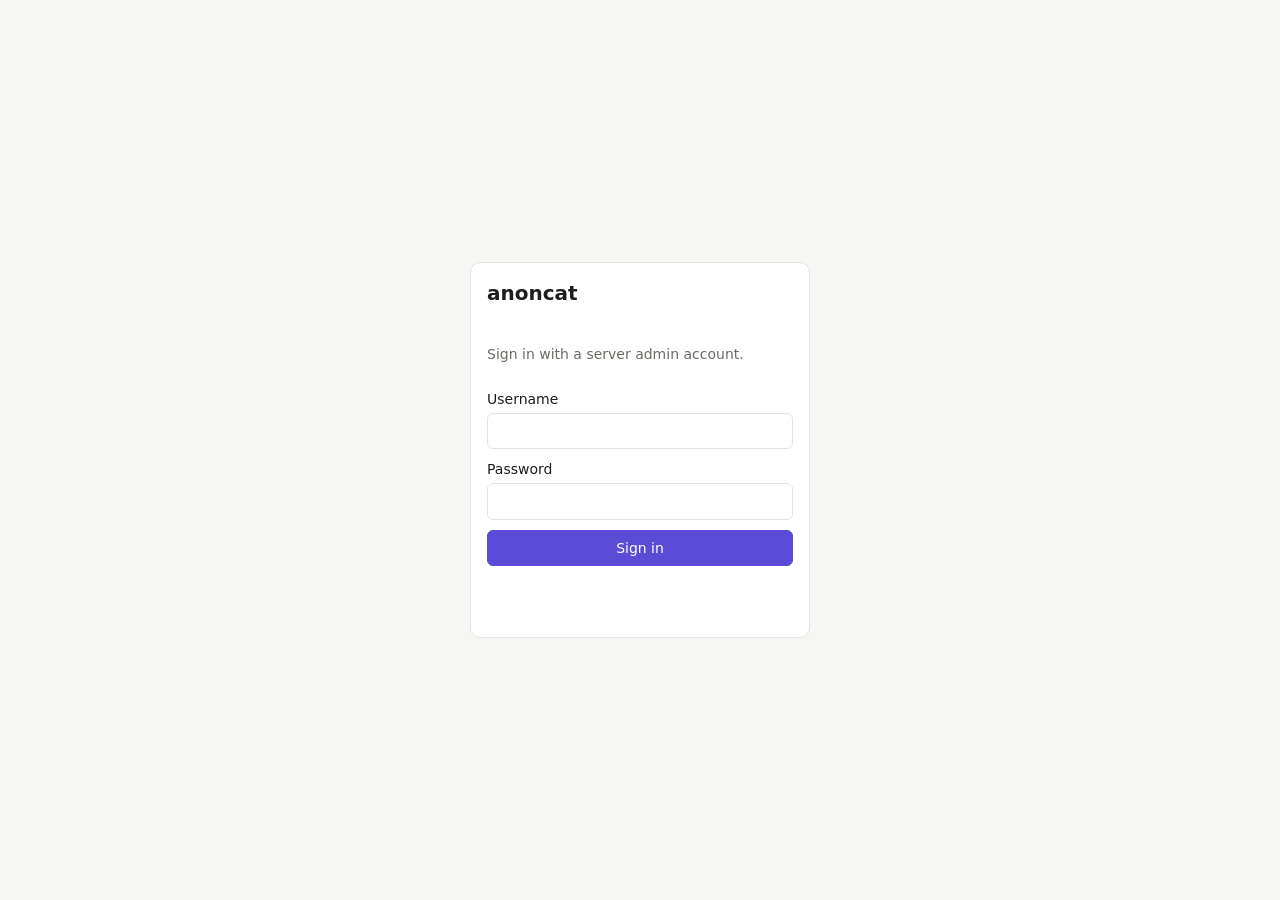
==== src/router/panel/index.html @ 285bd4f2 "admin: no bot, no admin room; strip upload metadata; hide version Admin rights are a flag on the acc" ====
<!doctype html>
<html lang="en">
<head>
<meta charset="utf-8">
<meta name="viewport" content="width=device-width, initial-scale=1">
<meta name="referrer" content="no-referrer">
<title>anoncat admin</title>
<link rel="stylesheet" href="panel.css">
<script src="panel.js" defer></script>
</head>
<body>
<div id="login" class="login" hidden>
	<form id="login-form" class="card login-card">
		<h1>anoncat</h1>
		<p class="muted">Sign in with a server admin account.</p>
		<label>Username <input name="user" autocomplete="username" required></label>
		<label>Password <input name="password" type="password" autocomplete="current-password" required></label>
		<button type="submit">Sign in</button>
		<p id="login-error" class="error" role="alert"></p>
	</form>
</div>

<div id="app" class="app" hidden>
	<nav class="side">
		<div class="brand">anoncat <span id="server-name" class="muted"></span></div>
		<a href="#/dashboard" data-page="dashboard">Dashboard</a>
		<a href="#/users" data-page="users">Users</a>
		<a href="#/tokens" data-page="tokens">Invites</a>
		<a href="#/rooms" data-page="rooms">Rooms</a>
		<a href="#/media" data-page="media">Media</a>
		<a href="#/federation" data-page="federation">Federation</a>
		<a href="#/notices" data-page="notices">Notices</a>
		<a href="#/console" data-page="console">Console</a>
		<div class="grow"></div>
		<div class="muted small" id="whoami"></div>
		<button id="logout" class="ghost">Sign out</button>
	</nav>
	<main id="main"></main>
</div>

<div id="toast" class="toast" role="status" hidden></div>
<dialog id="dialog"><form method="dialog" id="dialog-body"></form></dialog>
</body>
</html>
---- src/router/panel/panel.css ----
:root {
	--bg: #f6f6f4;
	--card: #ffffff;
	--text: #1d1d1b;
	--muted: #6b6b66;
	--line: #e3e3de;
	--accent: #5b4bd6;
	--accent-text: #ffffff;
	--danger: #c0392b;
	--warn: #b7791f;
	--ok: #2f855a;
	color-scheme: light;
}

@media (prefers-color-scheme: dark) {
	:root {
		--bg: #141413;
		--card: #1e1e1c;
		--text: #ececea;
		--muted: #9a9a94;
		--line: #2f2f2c;
		--accent: #8b7cf6;
		--accent-text: #141413;
		--danger: #f07167;
		--warn: #f6c453;
		--ok: #68d391;
		color-scheme: dark;
	}
}

* { box-sizing: border-box; }

body {
	margin: 0;
	background: var(--bg);
	color: var(--text);
	font: 14px/1.45 system-ui, -apple-system, "Segoe UI", sans-serif;
}

[hidden] { display: none !important; }

h1 { font-size: 20px; margin: 0 0 12px; }
h2 { font-size: 16px; margin: 24px 0 8px; }
.muted { color: var(--muted); }
.small { font-size: 12px; }
.error { color: var(--danger); min-height: 1.2em; }
.grow { flex: 1; }

.app { display: flex; min-height: 100vh; }

.side {
	display: flex;
	flex-direction: column;
	gap: 2px;
	width: 200px;
	padding: 16px 10px;
	border-right: 1px solid var(--line);
	background: var(--card);
	position: sticky;
	top: 0;
	height: 100vh;
}

.brand { font-weight: 700; padding: 4px 10px 14px; }
.brand .muted { display: block; font-weight: 400; font-size: 12px; overflow-wrap: anywhere; }

.side a {
	color: var(--text);
	text-decoration: none;
	padding: 7px 10px;
	border-radius: 6px;
}

.side a:hover { background: var(--bg); }
.side a.active { background: var(--accent); color: var(--accent-text); }
.side .small { padding: 6px 10px; overflow-wrap: anywhere; }

main { flex: 1; padding: 24px 28px; min-width: 0; }

.card {
	background: var(--card);
	border: 1px solid var(--line);
	border-radius: 10px;
	padding: 16px;
}

.grid { display: grid; grid-template-columns: repeat(auto-fill, minmax(200px, 1fr)); gap: 12px; }
.stat .label { color: var(--muted); font-size: 12px; }
.stat .value { font-size: 22px; font-weight: 600; margin-top: 2px; }
.stat .sub { color: var(--muted); font-size: 12px; }

.meter { height: 6px; background: var(--line); border-radius: 3px; margin-top: 8px; overflow: hidden; }
.meter > div { height: 100%; background: var(--accent); }
.meter.warn > div { background: var(--warn); }
.meter.bad > div { background: var(--danger); }

.toolbar { display: flex; gap: 8px; align-items: center; margin: 0 0 12px; flex-wrap: wrap; }

input, select, textarea {
	font: inherit;
	color: inherit;
	background: var(--card);
	border: 1px solid var(--line);
	border-radius: 6px;
	padding: 7px 9px;
}

textarea { width: 100%; min-height: 70px; font-family: ui-monospace, monospace; }

button {
	font: inherit;
	border: 1px solid var(--accent);
	background: var(--accent);
	color: var(--accent-text);
	border-radius: 6px;
	padding: 7px 12px;
	cursor: pointer;
}

button.ghost { background: transparent; color: var(--text); border-color: var(--line); }
button.danger { background: var(--danger); border-color: var(--danger); color: #fff; }
button.small { padding: 3px 8px; font-size: 12px; }
button:disabled { opacity: 0.5; cursor: default; }

table { width: 100%; border-collapse: collapse; background: var(--card); border: 1px solid var(--line); border-radius: 10px; overflow: hidden; }
th, td { text-align: left; padding: 8px 10px; border-bottom: 1px solid var(--line); vertical-align: top; }
th { font-size: 12px; color: var(--muted); font-weight: 600; }
tr:last-child td { border-bottom: 0; }
td.actions { white-space: nowrap; text-align: right; }
td.actions button { margin-left: 4px; }
.mono { font-family: ui-monospace, monospace; font-size: 12px; overflow-wrap: anywhere; }

.tag { display: inline-block; font-size: 11px; padding: 1px 6px; border-radius: 10px; border: 1px solid var(--line); color: var(--muted); margin-right: 4px; }
.tag.bad { color: var(--danger); border-color: var(--danger); }
.tag.warn { color: var(--warn); border-color: var(--warn); }
.tag.ok { color: var(--ok); border-color: var(--ok); }

pre.output {
	background: var(--card);
	border: 1px solid var(--line);
	border-radius: 8px;
	padding: 12px;
	white-space: pre-wrap;
	overflow-wrap: anywhere;
	max-height: 60vh;
	overflow: auto;
	font-size: 12px;
}

.login { min-height: 100vh; display: grid; place-items: center; padding: 16px; }
.login-card { width: 100%; max-width: 340px; display: flex; flex-direction: column; gap: 10px; }
.login-card label { display: flex; flex-direction: column; gap: 4px; }

.media-grid { display: grid; grid-template-columns: repeat(auto-fill, minmax(160px, 1fr)); gap: 10px; }
.media-item { background: var(--card); border: 1px solid var(--line); border-radius: 8px; padding: 8px; display: flex; flex-direction: column; gap: 6px; }
.media-thumb { height: 120px; display: grid; place-items: center; background: var(--bg); border-radius: 6px; overflow: hidden; cursor: pointer; }
.media-thumb img { max-width: 100%; max-height: 120px; filter: blur(18px); transition: filter 0.2s; }
.media-thumb.revealed img { filter: none; }

.notices { display: flex; flex-direction: column; gap: 8px; }
.notice { padding: 10px 14px; }
.notice.loud { border-color: var(--warn); }
.notice-body { margin: 4px 0 0; white-space: pre-wrap; overflow-wrap: anywhere; font: inherit; }

.toast {
	position: fixed;
	right: 16px;
	bottom: 16px;
	background: var(--text);
	color: var(--bg);
	padding: 10px 14px;
	border-radius: 8px;
	max-width: 420px;
}

dialog { border: 1px solid var(--line); border-radius: 10px; background: var(--card); color: var(--text); max-width: 520px; width: calc(100% - 32px); }
dialog form { display: flex; flex-direction: column; gap: 10px; }
dialog label { display: flex; flex-direction: column; gap: 4px; }
dialog .buttons { display: flex; gap: 8px; justify-content: flex-end; }
dialog::backdrop { background: rgba(0, 0, 0, 0.4); }

@media (max-width: 760px) {
	.app { flex-direction: column; }
	.side { width: auto; height: auto; position: static; flex-direction: row; flex-wrap: wrap; border-right: 0; border-bottom: 1px solid var(--line); }
	.side .grow, .side .small { display: none; }
	main { padding: 16px; }
	table { display: block; overflow-x: auto; }
}
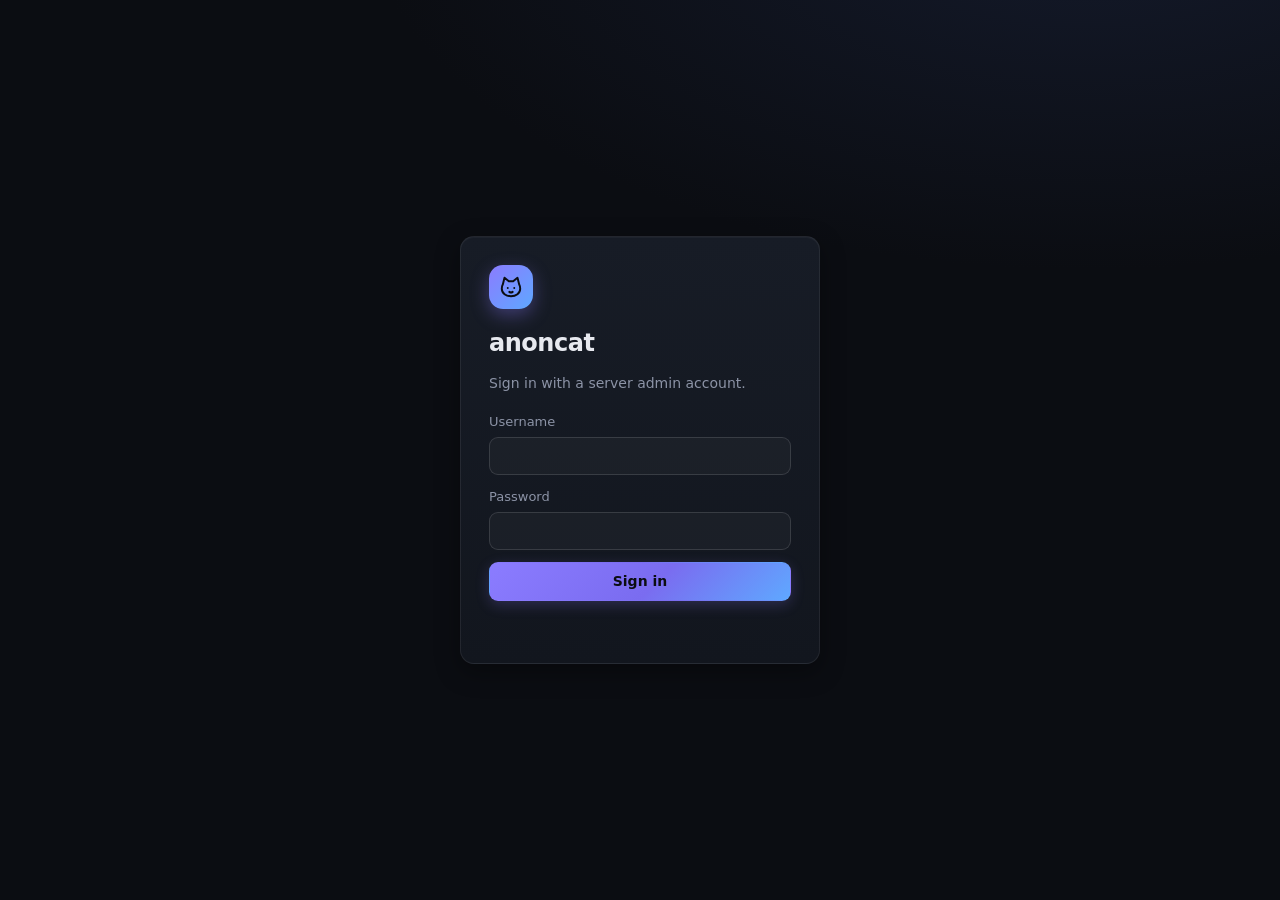
==== commit fcfbdd76: "Panel: dark redesign, quick previews, video frames and playback Previews were full-size downloads, u" ====
--- a/src/router/panel/index.html
+++ b/src/router/panel/index.html
@@ -1,9 +1,11 @@
 <!doctype html>
-<html lang="en">
+<html lang="en" data-theme="dark">
 <head>
 <meta charset="utf-8">
 <meta name="viewport" content="width=device-width, initial-scale=1">
 <meta name="referrer" content="no-referrer">
+<meta name="color-scheme" content="dark">
+<meta name="theme-color" content="#0b0d12">
 <title>anoncat admin</title>
 <link rel="stylesheet" href="panel.css">
 <script src="panel.js" defer></script>
@@ -11,6 +13,7 @@
 <body>
 <div id="login" class="login" hidden>
 	<form id="login-form" class="card login-card">
+		<div class="login-logo" aria-hidden="true"><svg viewBox="0 0 24 24"><path d="M4.5 9.5 6 3.5l4 3.2h4l4-3.2 1.5 6c.7 1.3 1 2.6 1 4 0 4.4-4 7-8.5 7S3.5 17.9 3.5 13.5c0-1.4.3-2.7 1-4z"/><path d="M9 13h.01M15 13h.01M10.5 16.5c.9.7 2.1.7 3 0"/></svg></div>
 		<h1>anoncat</h1>
 		<p class="muted">Sign in with a server admin account.</p>
 		<label>Username <input name="user" autocomplete="username" required></label>
@@ -22,18 +25,37 @@
 
 <div id="app" class="app" hidden>
 	<nav class="side">
-		<div class="brand">anoncat <span id="server-name" class="muted"></span></div>
-		<a href="#/dashboard" data-page="dashboard">Dashboard</a>
-		<a href="#/users" data-page="users">Users</a>
-		<a href="#/tokens" data-page="tokens">Invites</a>
-		<a href="#/rooms" data-page="rooms">Rooms</a>
-		<a href="#/media" data-page="media">Media</a>
-		<a href="#/federation" data-page="federation">Federation</a>
-		<a href="#/notices" data-page="notices">Notices</a>
-		<a href="#/console" data-page="console">Console</a>
-		<div class="grow"></div>
-		<div class="muted small" id="whoami"></div>
-		<button id="logout" class="ghost">Sign out</button>
+		<div class="brand"><span class="logo" aria-hidden="true"><svg viewBox="0 0 24 24"><path d="M4.5 9.5 6 3.5l4 3.2h4l4-3.2 1.5 6c.7 1.3 1 2.6 1 4 0 4.4-4 7-8.5 7S3.5 17.9 3.5 13.5c0-1.4.3-2.7 1-4z"/><path d="M9 13h.01M15 13h.01M10.5 16.5c.9.7 2.1.7 3 0"/></svg></span><span class="brand-text">anoncat<span id="server-name" class="muted"></span></span></div>
+		<form id="lookup-form" class="side-lookup" role="search">
+			<svg class="icon" viewBox="0 0 24 24" aria-hidden="true"><circle cx="11" cy="11" r="6.5"/><path d="m20 20-4.2-4.2"/></svg>
+			<input id="lookup-input" placeholder="Paste a link or ID…" aria-label="Look up a pasted link or ID" spellcheck="false">
+		</form>
+		<div class="nav-scroll">
+			<a href="#/dashboard" data-page="dashboard"><svg class="icon" viewBox="0 0 24 24" aria-hidden="true"><rect x="3" y="3" width="7" height="7" rx="1.5"/><rect x="14" y="3" width="7" height="7" rx="1.5"/><rect x="3" y="14" width="7" height="7" rx="1.5"/><rect x="14" y="14" width="7" height="7" rx="1.5"/></svg>Dashboard</a>
+			<a href="#/lookup" data-page="lookup"><svg class="icon" viewBox="0 0 24 24" aria-hidden="true"><circle cx="11" cy="11" r="6.5"/><path d="m20 20-4.2-4.2"/></svg>Look up</a>
+			<div class="nav-group">People and rooms</div>
+			<a href="#/users" data-page="users"><svg class="icon" viewBox="0 0 24 24" aria-hidden="true"><circle cx="9" cy="8" r="3.5"/><path d="M2.5 20c.8-3.6 3.4-5.5 6.5-5.5s5.7 1.9 6.5 5.5"/><path d="M16 4.6a3.5 3.5 0 0 1 0 6.8M18.5 14.8c1.6.8 2.6 2.6 3 5.2"/></svg>Users</a>
+			<a href="#/tokens" data-page="tokens"><svg class="icon" viewBox="0 0 24 24" aria-hidden="true"><rect x="3" y="5" width="18" height="14" rx="2"/><path d="m3.5 6.5 8.5 6.5 8.5-6.5"/></svg>Invites</a>
+			<a href="#/rooms" data-page="rooms"><svg class="icon" viewBox="0 0 24 24" aria-hidden="true"><path d="M5 9h15M4 15h15M10 3 8 21M16 3l-2 18"/></svg>Rooms</a>
+			<a href="#/media" data-page="media"><svg class="icon" viewBox="0 0 24 24" aria-hidden="true"><rect x="3" y="4" width="18" height="16" rx="2"/><circle cx="9" cy="10" r="1.8"/><path d="m4 18 5-5 4 4 3-3 4 4"/></svg>Media</a>
+			<a href="#/federation" data-page="federation"><svg class="icon" viewBox="0 0 24 24" aria-hidden="true"><circle cx="12" cy="12" r="9"/><path d="M3 12h18M12 3c2.5 2.6 3.8 5.6 3.8 9s-1.3 6.4-3.8 9c-2.5-2.6-3.8-5.6-3.8-9S9.5 5.6 12 3z"/></svg>Federation</a>
+			<div class="nav-group">Moderation</div>
+			<a href="#/reports" data-page="reports"><svg class="icon" viewBox="0 0 24 24" aria-hidden="true"><path d="M5 21V4M5 4h11l-2 4 2 4H5"/></svg>Reports</a>
+			<a href="#/blocklist" data-page="blocklist"><svg class="icon" viewBox="0 0 24 24" aria-hidden="true"><circle cx="12" cy="12" r="9"/><path d="m5.7 5.7 12.6 12.6"/></svg>Blocklist</a>
+			<a href="#/notices" data-page="notices"><svg class="icon" viewBox="0 0 24 24" aria-hidden="true"><path d="M6 16V11a6 6 0 0 1 12 0v5l1.5 2h-15z"/><path d="M10 20.5a2.2 2.2 0 0 0 4 0"/></svg>Notices</a>
+			<a href="#/assistant" data-page="assistant"><svg class="icon" viewBox="0 0 24 24" aria-hidden="true"><path d="M12 3.5 13.8 9l5.7 1.8-5.7 1.8L12 18.5l-1.8-5.9L4.5 10.8 10.2 9z"/><path d="M19 3v3M17.5 4.5h3"/></svg>Assistant</a>
+			<div class="nav-group">Server</div>
+			<a href="#/plugins" data-page="plugins"><svg class="icon" viewBox="0 0 24 24" aria-hidden="true"><path d="M9 3v5M15 3v5M6.5 8h11v3.5a5.5 5.5 0 0 1-11 0zM12 17v4"/></svg>Plugins</a>
+			<a href="#/cleanup" data-page="cleanup"><svg class="icon" viewBox="0 0 24 24" aria-hidden="true"><path d="M4 7h16M9.5 7V4.5h5V7M6.5 7l1 13h9l1-13M10 11v6M14 11v6"/></svg>Cleanup</a>
+			<a href="#/backups" data-page="backups"><svg class="icon" viewBox="0 0 24 24" aria-hidden="true"><rect x="3" y="4" width="18" height="5" rx="1.5"/><path d="M5 9v10a1 1 0 0 0 1 1h12a1 1 0 0 0 1-1V9M10 13h4"/></svg>Backups</a>
+			<a href="#/logs" data-page="logs"><svg class="icon" viewBox="0 0 24 24" aria-hidden="true"><path d="M8 6h13M8 12h13M8 18h13M3.5 6h.01M3.5 12h.01M3.5 18h.01"/></svg>Logs</a>
+			<a href="#/settings" data-page="settings"><svg class="icon" viewBox="0 0 24 24" aria-hidden="true"><path d="M4 6h9M17 6h3M4 12h3M11 12h9M4 18h11M19 18h1"/><circle cx="15" cy="6" r="2"/><circle cx="9" cy="12" r="2"/><circle cx="17" cy="18" r="2"/></svg>Settings</a>
+			<a href="#/console" data-page="console"><svg class="icon" viewBox="0 0 24 24" aria-hidden="true"><rect x="3" y="4" width="18" height="16" rx="2"/><path d="m7 9 3 3-3 3M12.5 15H17"/></svg>Console</a>
+		</div>
+		<div class="side-foot">
+			<div class="muted small" id="whoami"></div>
+			<button id="logout" class="ghost small">Sign out</button>
+		</div>
 	</nav>
 	<main id="main"></main>
 </div>
--- a/src/router/panel/panel.css
+++ b/src/router/panel/panel.css
@@ -1,188 +1,441 @@
+/* anoncat admin panel: one dark theme. */
+
 :root {
-	--bg: #f6f6f4;
-	--card: #ffffff;
-	--text: #1d1d1b;
-	--muted: #6b6b66;
-	--line: #e3e3de;
-	--accent: #5b4bd6;
-	--accent-text: #ffffff;
-	--danger: #c0392b;
-	--warn: #b7791f;
-	--ok: #2f855a;
-	color-scheme: light;
-}
-
-@media (prefers-color-scheme: dark) {
-	:root {
-		--bg: #141413;
-		--card: #1e1e1c;
-		--text: #ececea;
-		--muted: #9a9a94;
-		--line: #2f2f2c;
-		--accent: #8b7cf6;
-		--accent-text: #141413;
-		--danger: #f07167;
-		--warn: #f6c453;
-		--ok: #68d391;
-		color-scheme: dark;
-	}
+	--bg: #0b0d12;
+	--bg-glow: #141a2b;
+	--side: #0e1117;
+	--card: #12161e;
+	--card-2: #171c26;
+	--raised: #1c2230;
+	--text: #e7e9ef;
+	--muted: #8c93a6;
+	--faint: #5d6476;
+	--line: rgba(255, 255, 255, 0.07);
+	--line-strong: rgba(255, 255, 255, 0.13);
+	--accent: #8b7cff;
+	--accent-2: #5fa8ff;
+	--accent-soft: rgba(139, 124, 255, 0.14);
+	--accent-text: #0b0d12;
+	--danger: #ff6b6b;
+	--danger-soft: rgba(255, 107, 107, 0.13);
+	--warn: #f5c451;
+	--warn-soft: rgba(245, 196, 81, 0.13);
+	--ok: #4fd69c;
+	--ok-soft: rgba(79, 214, 156, 0.13);
+	--radius: 14px;
+	--radius-sm: 9px;
+	--shadow: 0 1px 0 rgba(255, 255, 255, 0.03) inset, 0 8px 24px rgba(0, 0, 0, 0.35);
+	--focus: 0 0 0 3px rgba(139, 124, 255, 0.35);
+	color-scheme: dark;
 }
 
 * { box-sizing: border-box; }
+
+html { background: var(--bg); }
 
 body {
 	margin: 0;
-	background: var(--bg);
+	background:
+		radial-gradient(1200px 600px at 85% -10%, var(--bg-glow), transparent 60%),
+		var(--bg);
+	background-attachment: fixed;
 	color: var(--text);
-	font: 14px/1.45 system-ui, -apple-system, "Segoe UI", sans-serif;
+	font: 14px/1.5 Inter, ui-sans-serif, system-ui, -apple-system, "Segoe UI", Roboto, sans-serif;
+	-webkit-font-smoothing: antialiased;
 }
 
 [hidden] { display: none !important; }
 
-h1 { font-size: 20px; margin: 0 0 12px; }
-h2 { font-size: 16px; margin: 24px 0 8px; }
+::selection { background: rgba(139, 124, 255, 0.35); }
+
+a { color: var(--accent); text-decoration: none; }
+a:hover { text-decoration: underline; }
+
+h1 { font-size: 24px; font-weight: 650; letter-spacing: -0.02em; margin: 0 0 16px; }
+h2 { font-size: 15px; font-weight: 600; letter-spacing: -0.01em; margin: 28px 0 10px; }
 .muted { color: var(--muted); }
 .small { font-size: 12px; }
 .error { color: var(--danger); min-height: 1.2em; }
 .grow { flex: 1; }
+.block { display: block; }
+.break { overflow-wrap: anywhere; }
+.mono { font-family: ui-monospace, "JetBrains Mono", "SF Mono", Menlo, monospace; font-size: 12px; overflow-wrap: anywhere; }
+
+/* Scrollbars that don't shout. */
+* { scrollbar-width: thin; scrollbar-color: rgba(255, 255, 255, 0.14) transparent; }
+::-webkit-scrollbar { width: 10px; height: 10px; }
+::-webkit-scrollbar-thumb { background: rgba(255, 255, 255, 0.12); border-radius: 10px; border: 2px solid transparent; background-clip: padding-box; }
+
+/* --- layout ---------------------------------------------------------------- */
 
 .app { display: flex; min-height: 100vh; }
 
 .side {
 	display: flex;
 	flex-direction: column;
-	gap: 2px;
-	width: 200px;
-	padding: 16px 10px;
+	gap: 10px;
+	width: 236px;
+	flex-shrink: 0;
+	padding: 18px 12px 14px;
+	background: var(--side);
 	border-right: 1px solid var(--line);
-	background: var(--card);
 	position: sticky;
 	top: 0;
 	height: 100vh;
 }
 
-.brand { font-weight: 700; padding: 4px 10px 14px; }
-.brand .muted { display: block; font-weight: 400; font-size: 12px; overflow-wrap: anywhere; }
+.brand { display: flex; align-items: center; gap: 10px; padding: 2px 8px 6px; font-weight: 700; font-size: 15px; letter-spacing: -0.01em; }
+.brand-text { display: flex; flex-direction: column; min-width: 0; }
+.brand .muted { font-weight: 450; font-size: 11.5px; overflow-wrap: anywhere; }
+.logo, .login-logo {
+	display: grid;
+	place-items: center;
+	width: 32px;
+	height: 32px;
+	border-radius: 10px;
+	background: linear-gradient(135deg, var(--accent), var(--accent-2));
+	box-shadow: 0 6px 18px rgba(139, 124, 255, 0.35);
+	flex-shrink: 0;
+}
+.logo svg, .login-logo svg { width: 20px; height: 20px; fill: none; stroke: #0b0d12; stroke-width: 1.8; stroke-linecap: round; stroke-linejoin: round; }
+
+.nav-scroll { display: flex; flex-direction: column; gap: 1px; overflow-y: auto; flex: 1; margin: 0 -4px; padding: 0 4px; }
+.nav-group { font-size: 10.5px; font-weight: 600; text-transform: uppercase; letter-spacing: 0.08em; color: var(--faint); padding: 14px 10px 6px; }
 
 .side a {
-	color: var(--text);
+	display: flex;
+	align-items: center;
+	gap: 10px;
+	color: var(--muted);
 	text-decoration: none;
 	padding: 7px 10px;
-	border-radius: 6px;
-}
-
-.side a:hover { background: var(--bg); }
-.side a.active { background: var(--accent); color: var(--accent-text); }
-.side .small { padding: 6px 10px; overflow-wrap: anywhere; }
-
-main { flex: 1; padding: 24px 28px; min-width: 0; }
+	border-radius: var(--radius-sm);
+	font-weight: 500;
+	transition: background 0.15s, color 0.15s;
+}
+.side a:hover { background: rgba(255, 255, 255, 0.04); color: var(--text); text-decoration: none; }
+.side a.active { background: var(--accent-soft); color: var(--text); box-shadow: inset 2px 0 0 var(--accent); }
+.side a.active .icon { color: var(--accent); }
+.icon { width: 17px; height: 17px; flex-shrink: 0; fill: none; stroke: currentColor; stroke-width: 1.7; stroke-linecap: round; stroke-linejoin: round; }
+
+.side-lookup { position: relative; margin: 0; }
+.side-lookup .icon { position: absolute; left: 10px; top: 50%; transform: translateY(-50%); color: var(--faint); width: 15px; height: 15px; pointer-events: none; }
+.side-lookup input { width: 100%; padding-left: 32px; font-size: 13px; background: var(--card); }
+
+.side-foot { display: flex; align-items: center; gap: 8px; padding: 10px 8px 0; border-top: 1px solid var(--line); }
+.side-foot .small { flex: 1; min-width: 0; overflow: hidden; text-overflow: ellipsis; white-space: nowrap; }
+
+main { flex: 1; padding: 32px 40px 48px; min-width: 0; max-width: 1280px; }
+
+/* --- surfaces ---------------------------------------------------------------- */
 
 .card {
-	background: var(--card);
+	background: linear-gradient(180deg, var(--card-2), var(--card));
 	border: 1px solid var(--line);
-	border-radius: 10px;
-	padding: 16px;
-}
-
-.grid { display: grid; grid-template-columns: repeat(auto-fill, minmax(200px, 1fr)); gap: 12px; }
-.stat .label { color: var(--muted); font-size: 12px; }
-.stat .value { font-size: 22px; font-weight: 600; margin-top: 2px; }
+	border-radius: var(--radius);
+	padding: 18px;
+	box-shadow: var(--shadow);
+}
+
+.grid { display: grid; grid-template-columns: repeat(auto-fill, minmax(220px, 1fr)); gap: 14px; }
+.stat .label { color: var(--muted); font-size: 12px; font-weight: 500; }
+.stat .value { font-size: 28px; font-weight: 650; letter-spacing: -0.02em; margin-top: 4px; }
 .stat .sub { color: var(--muted); font-size: 12px; }
 
-.meter { height: 6px; background: var(--line); border-radius: 3px; margin-top: 8px; overflow: hidden; }
-.meter > div { height: 100%; background: var(--accent); }
+.meter { height: 6px; background: rgba(255, 255, 255, 0.06); border-radius: 6px; margin-top: 12px; overflow: hidden; }
+.meter > div { height: 100%; background: linear-gradient(90deg, var(--accent), var(--accent-2)); border-radius: 6px; }
 .meter.warn > div { background: var(--warn); }
 .meter.bad > div { background: var(--danger); }
 
-.toolbar { display: flex; gap: 8px; align-items: center; margin: 0 0 12px; flex-wrap: wrap; }
+.toolbar { display: flex; gap: 8px; align-items: center; margin: 0 0 14px; flex-wrap: wrap; }
+
+/* --- controls ---------------------------------------------------------------- */
 
 input, select, textarea {
 	font: inherit;
 	color: inherit;
+	background: rgba(255, 255, 255, 0.03);
+	border: 1px solid var(--line-strong);
+	border-radius: var(--radius-sm);
+	padding: 8px 11px;
+	transition: border-color 0.15s, box-shadow 0.15s, background 0.15s;
+}
+input::placeholder, textarea::placeholder { color: var(--faint); }
+input:focus, select:focus, textarea:focus { outline: none; border-color: var(--accent); box-shadow: var(--focus); background: rgba(255, 255, 255, 0.05); }
+input[type="checkbox"], input[type="radio"] { accent-color: var(--accent); width: 16px; height: 16px; padding: 0; }
+select option { background: var(--card); }
+
+textarea { width: 100%; min-height: 70px; font-family: ui-monospace, "JetBrains Mono", Menlo, monospace; font-size: 13px; }
+textarea.rules { min-height: 140px; font-family: inherit; font-size: 14px; }
+select { max-width: 100%; }
+
+button {
+	font: inherit;
+	font-weight: 550;
+	border: 1px solid transparent;
+	background: linear-gradient(135deg, var(--accent), #7a6cf0 55%, var(--accent-2));
+	color: var(--accent-text);
+	border-radius: var(--radius-sm);
+	padding: 8px 14px;
+	cursor: pointer;
+	transition: filter 0.15s, background 0.15s, border-color 0.15s, transform 0.05s;
+	box-shadow: 0 4px 14px rgba(139, 124, 255, 0.22);
+}
+button:hover { filter: brightness(1.08); }
+button:active { transform: translateY(1px); }
+button:focus-visible { outline: none; box-shadow: var(--focus); }
+button.ghost { background: rgba(255, 255, 255, 0.04); color: var(--text); border-color: var(--line-strong); box-shadow: none; }
+button.ghost:hover { background: rgba(255, 255, 255, 0.08); filter: none; }
+button.danger { background: var(--danger-soft); border-color: rgba(255, 107, 107, 0.35); color: var(--danger); box-shadow: none; }
+button.danger:hover { background: rgba(255, 107, 107, 0.22); filter: none; }
+button.small { padding: 4px 10px; font-size: 12.5px; border-radius: 8px; }
+button.tiny { padding: 0 7px; font-size: 11px; line-height: 20px; border-radius: 6px; margin-left: 8px; }
+button:disabled { opacity: 0.45; cursor: default; filter: none; transform: none; }
+
+/* --- tables ---------------------------------------------------------------- */
+
+table {
+	width: 100%;
+	border-collapse: separate;
+	border-spacing: 0;
 	background: var(--card);
 	border: 1px solid var(--line);
-	border-radius: 6px;
-	padding: 7px 9px;
-}
-
-textarea { width: 100%; min-height: 70px; font-family: ui-monospace, monospace; }
-
-button {
-	font: inherit;
-	border: 1px solid var(--accent);
-	background: var(--accent);
-	color: var(--accent-text);
-	border-radius: 6px;
-	padding: 7px 12px;
-	cursor: pointer;
-}
-
-button.ghost { background: transparent; color: var(--text); border-color: var(--line); }
-button.danger { background: var(--danger); border-color: var(--danger); color: #fff; }
-button.small { padding: 3px 8px; font-size: 12px; }
-button:disabled { opacity: 0.5; cursor: default; }
-
-table { width: 100%; border-collapse: collapse; background: var(--card); border: 1px solid var(--line); border-radius: 10px; overflow: hidden; }
-th, td { text-align: left; padding: 8px 10px; border-bottom: 1px solid var(--line); vertical-align: top; }
-th { font-size: 12px; color: var(--muted); font-weight: 600; }
+	border-radius: var(--radius);
+	overflow: hidden;
+	box-shadow: var(--shadow);
+}
+th, td { text-align: left; padding: 10px 14px; border-bottom: 1px solid var(--line); vertical-align: middle; }
+th { font-size: 11.5px; color: var(--muted); font-weight: 600; text-transform: uppercase; letter-spacing: 0.05em; background: rgba(255, 255, 255, 0.02); }
+tbody tr { transition: background 0.12s; }
+tbody tr:hover { background: rgba(255, 255, 255, 0.025); }
 tr:last-child td { border-bottom: 0; }
 td.actions { white-space: nowrap; text-align: right; }
 td.actions button { margin-left: 4px; }
-.mono { font-family: ui-monospace, monospace; font-size: 12px; overflow-wrap: anywhere; }
-
-.tag { display: inline-block; font-size: 11px; padding: 1px 6px; border-radius: 10px; border: 1px solid var(--line); color: var(--muted); margin-right: 4px; }
-.tag.bad { color: var(--danger); border-color: var(--danger); }
-.tag.warn { color: var(--warn); border-color: var(--warn); }
-.tag.ok { color: var(--ok); border-color: var(--ok); }
+
+.tag {
+	display: inline-flex;
+	align-items: center;
+	font-size: 11px;
+	font-weight: 600;
+	padding: 1px 8px;
+	border-radius: 999px;
+	background: rgba(255, 255, 255, 0.06);
+	color: var(--muted);
+	margin-right: 4px;
+	letter-spacing: 0.01em;
+}
+.tag.bad { color: var(--danger); background: var(--danger-soft); }
+.tag.warn { color: var(--warn); background: var(--warn-soft); }
+.tag.ok { color: var(--ok); background: var(--ok-soft); }
 
 pre.output {
-	background: var(--card);
+	background: #090b10;
 	border: 1px solid var(--line);
-	border-radius: 8px;
-	padding: 12px;
+	border-radius: var(--radius-sm);
+	padding: 14px;
 	white-space: pre-wrap;
 	overflow-wrap: anywhere;
 	max-height: 60vh;
 	overflow: auto;
-	font-size: 12px;
-}
+	font: 12px/1.55 ui-monospace, "JetBrains Mono", Menlo, monospace;
+}
+pre.output.logs { max-height: 75vh; white-space: pre; overflow-wrap: normal; }
+
+/* --- sign in ---------------------------------------------------------------- */
 
 .login { min-height: 100vh; display: grid; place-items: center; padding: 16px; }
-.login-card { width: 100%; max-width: 340px; display: flex; flex-direction: column; gap: 10px; }
-.login-card label { display: flex; flex-direction: column; gap: 4px; }
-
-.media-grid { display: grid; grid-template-columns: repeat(auto-fill, minmax(160px, 1fr)); gap: 10px; }
-.media-item { background: var(--card); border: 1px solid var(--line); border-radius: 8px; padding: 8px; display: flex; flex-direction: column; gap: 6px; }
-.media-thumb { height: 120px; display: grid; place-items: center; background: var(--bg); border-radius: 6px; overflow: hidden; cursor: pointer; }
-.media-thumb img { max-width: 100%; max-height: 120px; filter: blur(18px); transition: filter 0.2s; }
-.media-thumb.revealed img { filter: none; }
-
-.notices { display: flex; flex-direction: column; gap: 8px; }
-.notice { padding: 10px 14px; }
-.notice.loud { border-color: var(--warn); }
+.login-card { width: 100%; max-width: 360px; display: flex; flex-direction: column; gap: 12px; padding: 28px; }
+.login-card h1 { margin: 4px 0 0; }
+.login-card p { margin: 0 0 6px; }
+.login-card label { display: flex; flex-direction: column; gap: 6px; font-weight: 500; font-size: 13px; color: var(--muted); }
+.login-logo { width: 44px; height: 44px; border-radius: 14px; }
+.login-logo svg { width: 26px; height: 26px; }
+
+/* --- media ---------------------------------------------------------------- */
+
+.media-grid { display: grid; grid-template-columns: repeat(auto-fill, minmax(190px, 1fr)); gap: 14px; }
+.media-item {
+	background: var(--card);
+	border: 1px solid var(--line);
+	border-radius: var(--radius);
+	padding: 10px;
+	display: flex;
+	flex-direction: column;
+	gap: 6px;
+	transition: border-color 0.15s, transform 0.15s;
+}
+.media-item:hover { border-color: var(--line-strong); }
+
+.media-thumb {
+	position: relative;
+	aspect-ratio: 16 / 10;
+	display: grid;
+	place-items: center;
+	background:
+		repeating-linear-gradient(45deg, rgba(255, 255, 255, 0.015) 0 10px, transparent 10px 20px),
+		#0d1016;
+	border-radius: 10px;
+	overflow: hidden;
+	cursor: pointer;
+	border: 1px solid var(--line);
+}
+.media-thumb img { width: 100%; height: 100%; object-fit: cover; filter: blur(18px) saturate(0.8); transform: scale(1.1); transition: filter 0.25s, transform 0.25s; }
+.media-thumb.revealed img { filter: none; transform: none; object-fit: contain; }
+.thumb-label { color: var(--faint); font-size: 12px; font-weight: 500; padding: 0 8px; text-align: center; overflow-wrap: anywhere; }
+.media-thumb video, .media-thumb audio { width: 100%; max-height: 100%; background: #000; }
+.media-thumb.audio.playing { aspect-ratio: auto; padding: 10px; }
+.media-thumb.playing { cursor: default; }
+.media-thumb .play {
+	position: absolute;
+	inset: 50% auto auto 50%;
+	transform: translate(-50%, -50%);
+	width: 46px;
+	height: 46px;
+	padding: 0;
+	border-radius: 50%;
+	display: grid;
+	place-items: center;
+	font-size: 16px;
+	color: #fff;
+	background: rgba(10, 12, 18, 0.62);
+	border: 1px solid rgba(255, 255, 255, 0.25);
+	backdrop-filter: blur(6px);
+	box-shadow: 0 6px 20px rgba(0, 0, 0, 0.45);
+}
+.media-thumb .play:hover { background: rgba(139, 124, 255, 0.85); filter: none; }
+.media-thumb.video::after {
+	content: "VIDEO";
+	position: absolute;
+	left: 8px;
+	top: 8px;
+	font-size: 10px;
+	font-weight: 700;
+	letter-spacing: 0.08em;
+	padding: 2px 6px;
+	border-radius: 6px;
+	background: rgba(10, 12, 18, 0.7);
+	color: #fff;
+}
+.media-thumb.audio::after { content: "AUDIO"; position: absolute; left: 8px; top: 8px; font-size: 10px; font-weight: 700; letter-spacing: 0.08em; padding: 2px 6px; border-radius: 6px; background: rgba(10, 12, 18, 0.7); color: #fff; }
+.media-thumb.playing::after { display: none; }
+.media-actions { flex-wrap: wrap; gap: 4px; margin: 2px 0 0; }
+
+/* --- reports and notices --------------------------------------------------- */
+
+.notices { display: flex; flex-direction: column; gap: 10px; }
+.notice { padding: 12px 16px; }
+.notice.loud { border-color: rgba(245, 196, 81, 0.45); }
 .notice-body { margin: 4px 0 0; white-space: pre-wrap; overflow-wrap: anywhere; font: inherit; }
+
+.report { display: flex; flex-direction: column; gap: 8px; padding: 14px 16px; }
+.report.loud { border-color: rgba(255, 107, 107, 0.45); box-shadow: var(--shadow), 0 0 0 1px rgba(255, 107, 107, 0.15); }
+.report-head { display: flex; gap: 4px; align-items: center; flex-wrap: wrap; }
+.report .toolbar { margin: 4px 0 0; }
+.report-thumb { width: 260px; }
+.excerpt { background: #0d1016; border: 1px solid var(--line); border-radius: var(--radius-sm); padding: 10px; max-height: 160px; overflow: auto; }
+
+/* --- settings ---------------------------------------------------------------- */
+
+.settings { display: flex; flex-direction: column; gap: 14px; max-width: 800px; }
+.settings h2 { margin: 0 0 10px; }
+.settings section { display: flex; flex-direction: column; gap: 12px; }
+.check { display: flex; gap: 10px; align-items: flex-start; cursor: pointer; }
+.check input { margin-top: 2px; }
+.field { display: flex; flex-direction: column; gap: 6px; }
+.field > span:first-child { font-weight: 500; }
+.radios { display: flex; flex-direction: column; gap: 10px; }
+
+.stand-in-choices { display: flex; flex-wrap: wrap; gap: 14px; margin: 6px 0; }
+.stand-in-choice { position: relative; display: flex; flex-direction: column; align-items: center; gap: 6px; cursor: pointer; }
+.stand-in-pic { width: 92px; height: 92px; border-radius: 14px; overflow: hidden; display: flex; align-items: center; justify-content: center; background: #0d1016; border: 2px solid var(--line-strong); transition: border-color 0.15s, transform 0.15s; }
+.stand-in-choice:hover .stand-in-pic { transform: translateY(-2px); }
+.stand-in-pic img { width: 100%; height: 100%; object-fit: cover; }
+.stand-in-choice input { position: absolute; opacity: 0; pointer-events: none; }
+.stand-in-choice input:checked + .stand-in-pic { border-color: var(--accent); box-shadow: 0 0 0 4px var(--accent-soft); }
+.stand-in-choice input:focus-visible + .stand-in-pic { box-shadow: var(--focus); }
+.hidden-input { display: none; }
+
+/* --- assistant ---------------------------------------------------------------- */
+
+.chat { display: flex; flex-direction: column; gap: 10px; max-height: 60vh; overflow: auto; margin-bottom: 12px; }
+.bubble { padding: 12px 16px; max-width: 85%; }
+.bubble.user { align-self: flex-end; background: var(--accent-soft); border-color: rgba(139, 124, 255, 0.35); }
+.bubble.shared { align-self: flex-end; max-width: 100%; width: 85%; }
+.proposed { display: flex; gap: 8px; align-items: center; flex-wrap: wrap; margin: 6px 0; padding: 8px 10px; background: #0d1016; border: 1px solid var(--line); border-radius: var(--radius-sm); }
+
+/* --- toast and dialog ---------------------------------------------------------- */
 
 .toast {
 	position: fixed;
-	right: 16px;
-	bottom: 16px;
-	background: var(--text);
-	color: var(--bg);
-	padding: 10px 14px;
-	border-radius: 8px;
+	right: 20px;
+	bottom: 20px;
+	z-index: 10;
+	background: var(--raised);
+	color: var(--text);
+	border: 1px solid var(--line-strong);
+	padding: 11px 16px;
+	border-radius: 12px;
 	max-width: 420px;
-}
-
-dialog { border: 1px solid var(--line); border-radius: 10px; background: var(--card); color: var(--text); max-width: 520px; width: calc(100% - 32px); }
-dialog form { display: flex; flex-direction: column; gap: 10px; }
-dialog label { display: flex; flex-direction: column; gap: 4px; }
-dialog .buttons { display: flex; gap: 8px; justify-content: flex-end; }
-dialog::backdrop { background: rgba(0, 0, 0, 0.4); }
-
-@media (max-width: 760px) {
+	box-shadow: 0 12px 32px rgba(0, 0, 0, 0.5);
+	animation: rise 0.18s ease-out;
+}
+
+dialog {
+	border: 1px solid var(--line-strong);
+	border-radius: 18px;
+	background: var(--card-2);
+	color: var(--text);
+	max-width: 540px;
+	width: calc(100% - 32px);
+	padding: 22px;
+	box-shadow: 0 24px 64px rgba(0, 0, 0, 0.6);
+}
+dialog[open] { animation: rise 0.16s ease-out; }
+dialog.wide { max-width: 820px; }
+dialog h2 { margin: 0 0 4px; font-size: 18px; }
+dialog form { display: flex; flex-direction: column; gap: 12px; }
+dialog label { display: flex; flex-direction: column; gap: 6px; }
+dialog .buttons { display: flex; gap: 8px; justify-content: flex-end; margin-top: 4px; }
+dialog::backdrop { background: rgba(4, 6, 10, 0.6); backdrop-filter: blur(4px); }
+
+@keyframes rise { from { opacity: 0; transform: translateY(6px); } to { opacity: 1; transform: none; } }
+
+/* --- room view ---------------------------------------------------------------- */
+
+.evidence .facts { display: grid; grid-template-columns: max-content 1fr; gap: 4px 16px; margin: 0 0 12px; }
+.evidence .facts dt { color: var(--muted); }
+.evidence .facts dd { margin: 0; overflow-wrap: anywhere; }
+.timeline { display: flex; flex-direction: column; gap: 2px; max-height: 55vh; overflow: auto; background: #0d1016; border: 1px solid var(--line); border-radius: 12px; padding: 8px; }
+.timeline .line { padding: 6px 8px; border-radius: 8px; transition: background 0.12s; }
+.timeline .line:hover { background: rgba(255, 255, 255, 0.03); }
+.timeline .line.reported { background: var(--danger-soft); box-shadow: inset 3px 0 0 var(--danger); }
+.timeline .line-body { white-space: pre-wrap; overflow-wrap: anywhere; }
+.timeline .media-thumb { width: 240px; margin-top: 6px; }
+.timeline .line-head button.tiny { opacity: 0; }
+.timeline .line:hover .line-head button.tiny, .timeline .line-head button.tiny:focus { opacity: 1; }
+@media (hover: none) { .timeline .line-head button.tiny { opacity: 1; } }
+.timeline-more { display: flex; justify-content: center; padding: 6px 0; }
+
+/* --- look up ---------------------------------------------------------------- */
+
+.lookup-box { width: 100%; min-height: 80px; }
+.lookup-results { display: flex; flex-direction: column; gap: 14px; margin-top: 14px; }
+.lookup-results h2 { margin-top: 0; }
+.lookup-results .media-thumb { max-width: 360px; }
+.copy-fallback { margin-bottom: 8px; }
+
+/* --- narrow screens ---------------------------------------------------------- */
+
+@media (max-width: 860px) {
 	.app { flex-direction: column; }
-	.side { width: auto; height: auto; position: static; flex-direction: row; flex-wrap: wrap; border-right: 0; border-bottom: 1px solid var(--line); }
-	.side .grow, .side .small { display: none; }
-	main { padding: 16px; }
+	.side { width: auto; height: auto; position: static; border-right: 0; border-bottom: 1px solid var(--line); }
+	.nav-scroll { flex-direction: row; flex-wrap: wrap; gap: 4px; overflow: visible; }
+	.nav-group { display: none; }
+	.side a { padding: 6px 10px; }
+	main { padding: 20px 16px 40px; }
 	table { display: block; overflow-x: auto; }
 }
+
+@media (prefers-reduced-motion: reduce) {
+	*, *::before, *::after { animation: none !important; transition: none !important; }
+}
